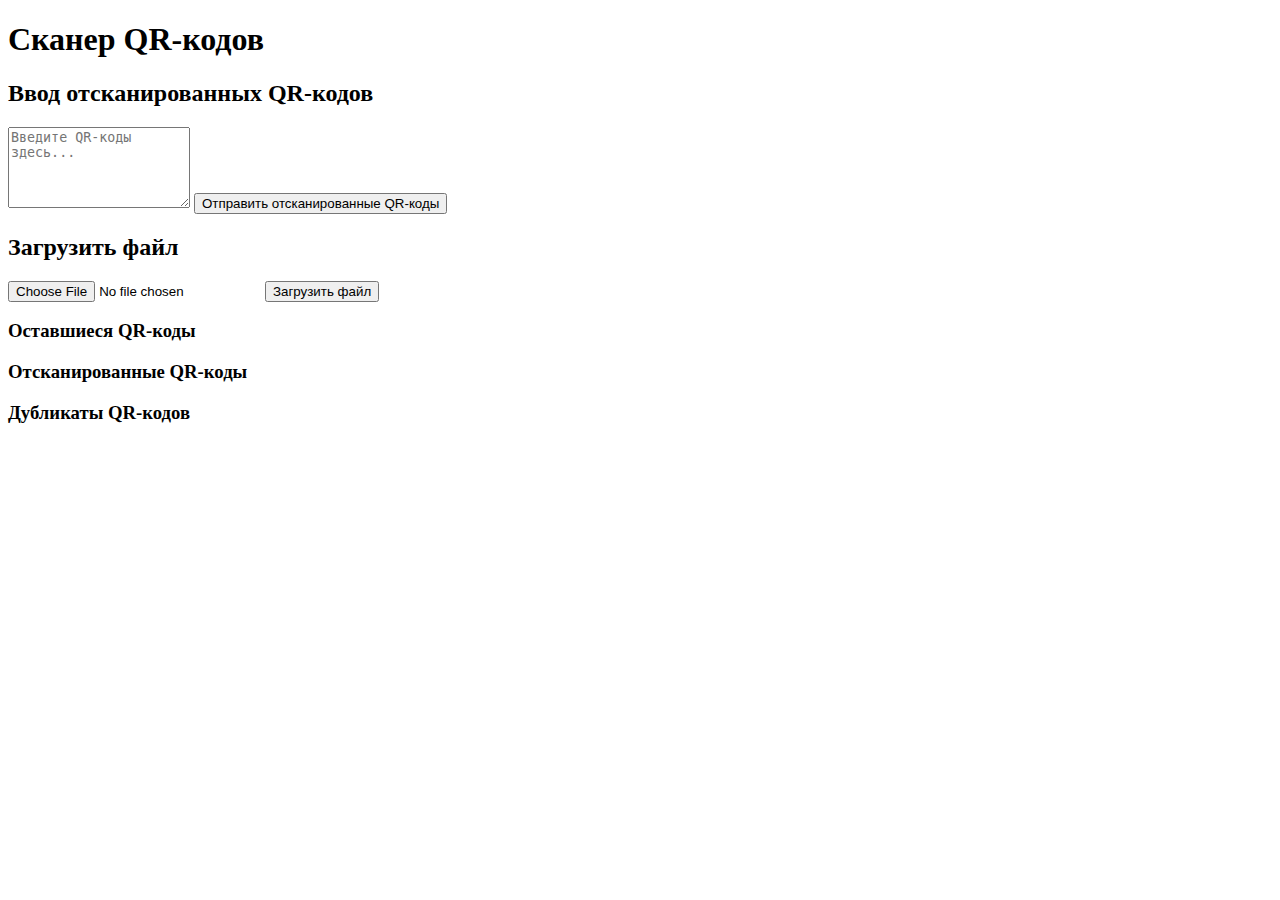
==== index.html @ 2725749f "2-commit" ====
<!DOCTYPE html>
<html lang="ru">
<head>
    <meta charset="UTF-8">
    <meta name="viewport" content="width=device-width, initial-scale=1.0">
    <title>Сканер QR-кодов</title>
    <link rel="stylesheet" href="{{ url_for('static', filename='styles.css') }}">
</head>
<body>
    <div class="container">
        <h1>Сканер QR-кодов</h1>
        
        <!-- Форма для загрузки файла -->

        <div class="wrapper">
            <!-- Центр: Поле для ввода данных вручную -->
            <div class="manual-input">
                <h2>Ввод отсканированных QR-кодов</h2>
                <textarea id="inputData" placeholder="Введите QR-коды здесь..." rows="5"></textarea>
                <button id="scanButton">Отправить отсканированные QR-коды</button>
            </div>

            <!-- Справа: Форма для загрузки файла -->
            <div class="file-upload">
                <form id="uploadForm" enctype="multipart/form-data">
                    <h2>Загрузить файл</h2>
                    <input type="file" id="fileInput" name="file" accept=".txt" required>
                    <button type="submit">Загрузить файл</button>
                </form>
            </div>
        </div>
        
        <!-- Результаты -->
        <div class="columns">
            <div class="column" id="remainingCodes">
                <h3 id="remainingCount">Оставшиеся QR-коды</h3>
                <ul id="remainingList"></ul>
            </div>
            <div class="column" id="scannedCodes">
                <h3 id="scannedCount">Отсканированные QR-коды</h3>
                <ul id="scannedList"></ul>
            </div>
            <div class="column" id="duplicatesCodes">
                <h3 id="duplicateCount">Дубликаты QR-кодов</h3>
                <ul id="duplicatesList"></ul>
            </div>
        </div>
    </div>

    <script>
        document.addEventListener('DOMContentLoaded', function () {
            // Сброс при обновлении страницы
            document.getElementById('scannedList').innerHTML = '';
            document.getElementById('duplicatesList').innerHTML = '';
            document.getElementById('scannedCount').textContent = 'Отсканированные QR-коды';
            document.getElementById('duplicateCount').textContent = 'Дубликаты QR-кодов';
        });
    
        // Общая функция для воспроизведения звука
        const playSound = (soundPath) => {
            const audio = new Audio(soundPath);
            audio.onerror = () => console.error('Ошибка при загрузке звукового файла.');
            audio.play().catch(error => console.error('Ошибка воспроизведения звука:', error));
        };
    
        // Звук для успешного сканирования
        const playSuccessSound = () => playSound('/static/success_beep.mp3'); // Укажите путь к звуковому файлу
    
        // Звук для дубликатов
        const playDuplicateSound = () => playSound('/static/beep_sound.mp3'); // Убедитесь, что путь правильный
    
        // Автоматическое нажатие кнопки после завершения ввода
        let inputTimeout;
        document.getElementById('inputData').addEventListener('input', function () {
            clearTimeout(inputTimeout); // Сбрасываем таймер
            inputTimeout = setTimeout(() => document.getElementById('scanButton').click(), 300); // Задержка 1 секунда
        });
    
        // Обработчик отправки формы с файлом
        document.getElementById('uploadForm').addEventListener('submit', function (event) {
            event.preventDefault();
    
            let formData = new FormData();
            formData.append("file", document.getElementById('fileInput').files[0]);
    
            fetch('/upload', {
                method: 'POST',
                body: formData
            })
            .then(response => response.json())
            .then(data => {
                if (data.status === 'success') {
                    const remainingList = document.getElementById('remainingList');
                    remainingList.innerHTML = '';
                    data.qr_codes.forEach(code => {
                        const li = document.createElement('li');
                        li.textContent = code;
                        remainingList.appendChild(li);
                    });
    
                    document.getElementById('remainingCount').textContent = `Оставшиеся QR-коды: ${data.remaining_count}`;
                    document.getElementById('scannedCount').textContent = `Отсканированные QR-коды: ${data.scanned_count}`;
                    document.getElementById('duplicateCount').textContent = 'Дубликаты QR-кодов: 0';
                } else {
                    alert('Ошибка: ' + data.message);
                }
            })
            .catch(error => console.error('Error:', error));
        });
    
        // Обработчик отправки одного отсканированного QR-кода
        document.getElementById('scanButton').addEventListener('click', function () {
            const inputField = document.getElementById('inputData');
            const qrCode = inputField.value.trim();
    
            if (!qrCode) {
                alert('Введите QR-код.');
                return;
            }
    
            fetch('/scan', {
                method: 'POST',
                headers: { 'Content-Type': 'application/json' },
                body: JSON.stringify({ qr_code: qrCode })
            })
            .then(response => response.json())
            .then(data => {
                if (data.status === 'success') {
                    const scannedList = document.getElementById('scannedList');
                    const li = document.createElement('li');
                    li.textContent = qrCode;
                    scannedList.appendChild(li);
    
                    const remainingList = document.getElementById('remainingList');
                    const remainingItems = Array.from(remainingList.getElementsByTagName('li'));
                    remainingItems.forEach(item => {
                        if (item.textContent === qrCode) {
                            remainingList.removeChild(item);
                        }
                    });
    
                    document.getElementById('scannedCount').textContent = `Отсканированные QR-коды: ${data.scanned_count}`;
                    document.getElementById('remainingCount').textContent = `Оставшиеся QR-коды: ${data.remaining_codes.length}`;
    
                    playSuccessSound(); // Воспроизведение звука после успешного сканирования
    
                    inputField.value = '';
                } else if (data.status === 'duplicate') {
                    const duplicatesList = document.getElementById('duplicatesList');
                    const existingItem = Array.from(duplicatesList.children).find(item => item.dataset.code === qrCode);
    
                    if (existingItem) {
                        const duplicateCount = parseInt(existingItem.dataset.duplicates || '1', 10) + 1;
                        existingItem.dataset.duplicates = duplicateCount;
                        existingItem.textContent = `${qrCode} (Дубликаты: ${duplicateCount})`;
                    } else {
                        const li = document.createElement('li');
                        li.dataset.code = qrCode;
                        li.dataset.duplicates = 1;
                        li.textContent = `${qrCode} (Дубликаты: 1)`;
                        duplicatesList.appendChild(li);
                    }
    
                    const duplicateCountElement = document.getElementById('duplicateCount');
                    const totalDuplicates = parseInt(duplicateCountElement.dataset.totalDuplicates || '0', 10) + 1;
                    duplicateCountElement.dataset.totalDuplicates = totalDuplicates;
                    duplicateCountElement.textContent = `Дубликаты QR-кодов: ${totalDuplicates}`;
    
                    playDuplicateSound(); // Воспроизведение звука при обнаружении дубликата
    
                    inputField.value = '';
                } else {
                    alert('Ошибка: ' + data.message);
                }
            })
            .catch(error => console.error('Error:', error));
        });
    </script>           
    
</body>
</html>
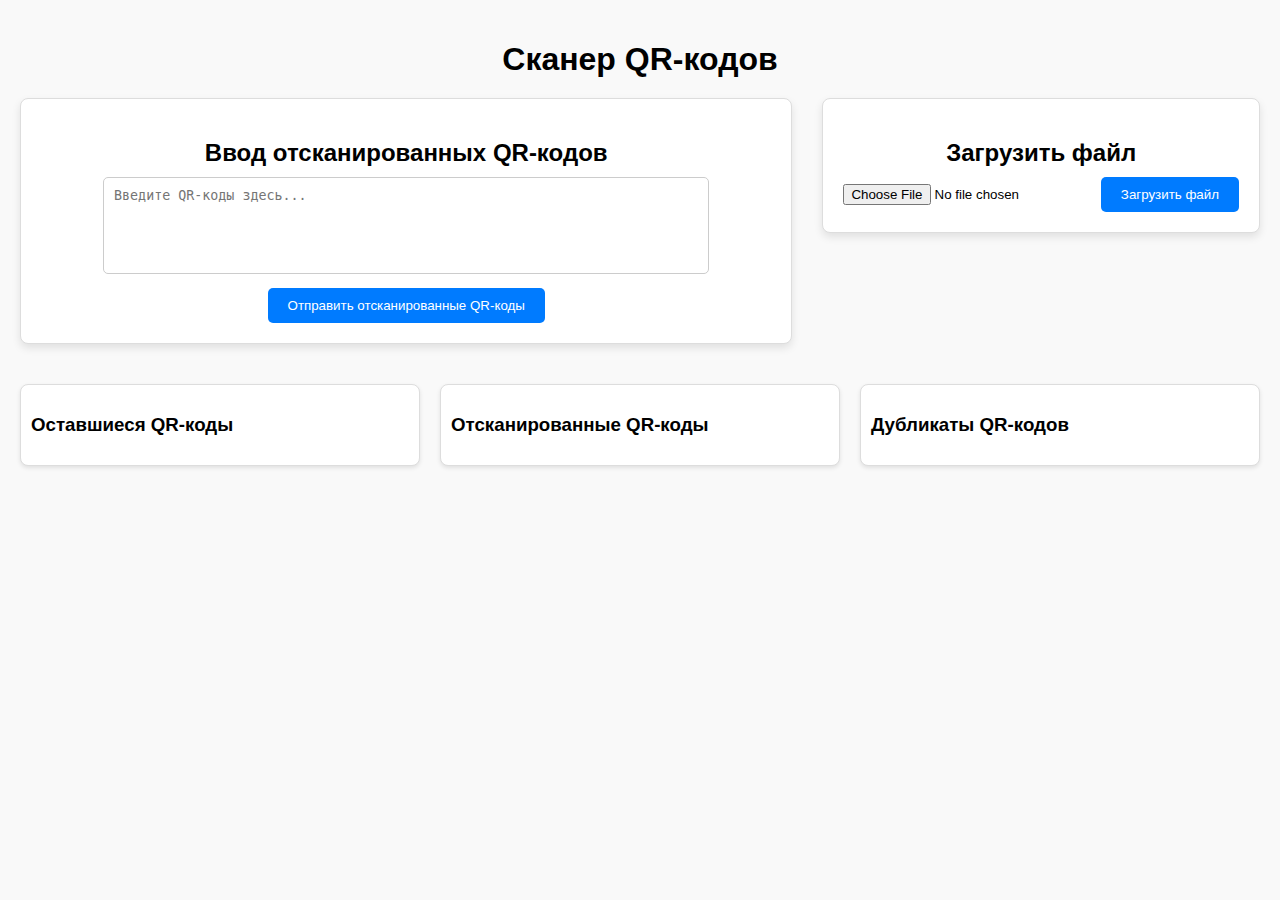
==== commit f417f1c7: "Update index.html" ====
--- a/index.html
+++ b/index.html
@@ -4,7 +4,7 @@
     <meta charset="UTF-8">
     <meta name="viewport" content="width=device-width, initial-scale=1.0">
     <title>Сканер QR-кодов</title>
-    <link rel="stylesheet" href="{{ url_for('static', filename='styles.css') }}">
+    <link rel="stylesheet" href="static/styles.css">
 </head>
 <body>
     <div class="container">
--- a/static/styles.css
+++ b/static/styles.css
@@ -0,0 +1,117 @@
+/* Общие стили */
+body {
+    font-family: Arial, sans-serif;
+    margin: 0;
+    padding: 0;
+    background-color: #f9f9f9;
+}
+
+h1 {
+    text-align: center;
+    margin-bottom: 20px;
+}
+
+.container {
+    width: 100%;
+    margin: 0 auto;
+    padding: 20px;
+    box-sizing: border-box;
+}
+
+.wrapper {
+    display: flex;
+    justify-content: center;
+    align-items: flex-start;
+    gap: 30px;
+    margin-bottom: 40px;
+}
+
+.manual-input, .file-upload {
+    padding: 20px;
+    background: white;
+    border: 1px solid #ddd;
+    border-radius: 8px;
+    box-shadow: 0 4px 8px rgba(0, 0, 0, 0.1);
+}
+
+.manual-input {
+    flex: 1; /* Центр */
+    text-align: center;
+}
+
+.manual-input textarea {
+    width: 80%;
+    /* width: 50vh; */
+    margin-bottom: 10px;
+    padding: 10px;
+    border: 1px solid #ccc;
+    border-radius: 5px;
+    resize: none;
+}
+
+.file-upload {
+    display: 0.5;
+    /* flex-direction: column;  Располагаем элементы по вертикали */
+    justify-content: center; /* Выравниваем по вертикали */
+    align-items: center;     /* Выравниваем по горизонтали */
+}
+
+button {
+    padding: 10px 20px;
+    border: none;
+    background-color: #007bff;
+    color: white;
+    border-radius: 5px;
+    cursor: pointer;
+}
+
+button:hover {
+    background-color: #0056b3;
+}
+
+/* Стили для колонок с результатами */
+.columns {
+    display: flex;
+    gap: 20px;
+    justify-content: space-between;
+}
+
+
+.column {
+    flex: 1;
+    padding: 10px;
+    background: white;
+    border: 1px solid #ddd;
+    border-radius: 8px;
+    box-shadow: 0 2px 4px rgba(0, 0, 0, 0.1);
+    max-height: 300px;
+    overflow-y: auto;
+}
+
+h2 {
+    text-align: center;
+    margin-bottom: 10px;
+}
+
+/* Стили для контейнера списка */
+ul {
+    list-style: none; /* Убираем маркеры списка */
+    padding: 0;
+    margin: 0;
+}
+
+li {
+    white-space: nowrap; /* Отключаем перенос текста */
+    overflow: hidden; /* Скрываем лишний текст */
+    text-overflow: ellipsis; /* Добавляем многоточие для обрезки */
+    max-width: 100%; /* Гарантируем, что элемент не выйдет за пределы контейнера */
+    box-sizing: border-box; /* Учитываем padding в ширине */
+    padding: 8px;
+    margin-bottom: 2px;
+    font-family: monospace; /* Фиксированный шрифт */
+    font-size: 14px;
+    word-break: break-all; /* Принудительное разделение слов, если нет пробелов */
+    background-color: #f9f9f9; /* Светлый фон */
+    border: 1px solid #ccc; /* Рамка для каждого элемента */
+    border-radius: 4px;
+}
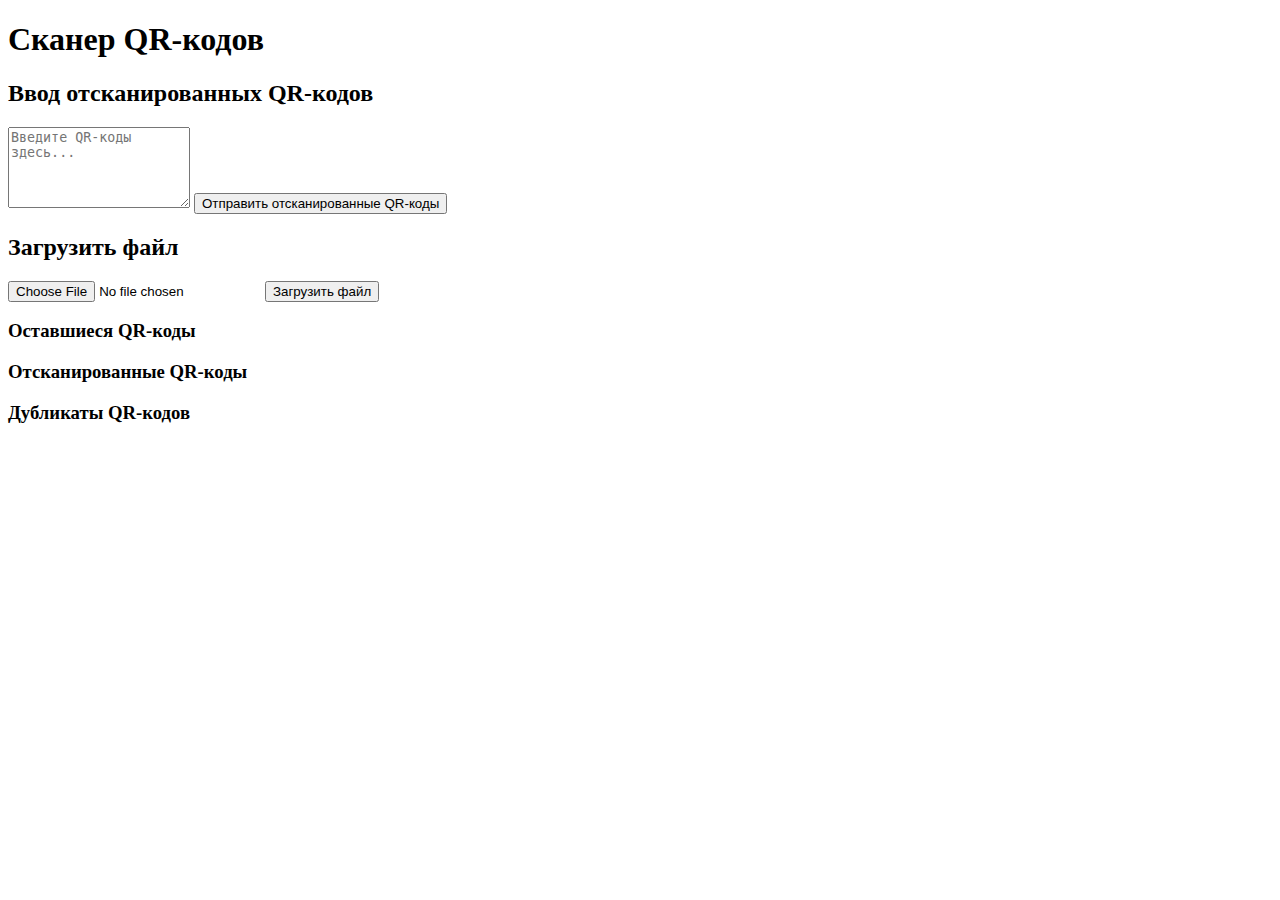
==== commit 3b6910bc: "Update index.html" ====
--- a/index.html
+++ b/index.html
@@ -4,7 +4,7 @@
     <meta charset="UTF-8">
     <meta name="viewport" content="width=device-width, initial-scale=1.0">
     <title>Сканер QR-кодов</title>
-    <link rel="stylesheet" href="static/styles.css">
+    <link rel="stylesheet" href="{{ url_for('static', filename='styles.css') }}">
 </head>
 <body>
     <div class="container">
